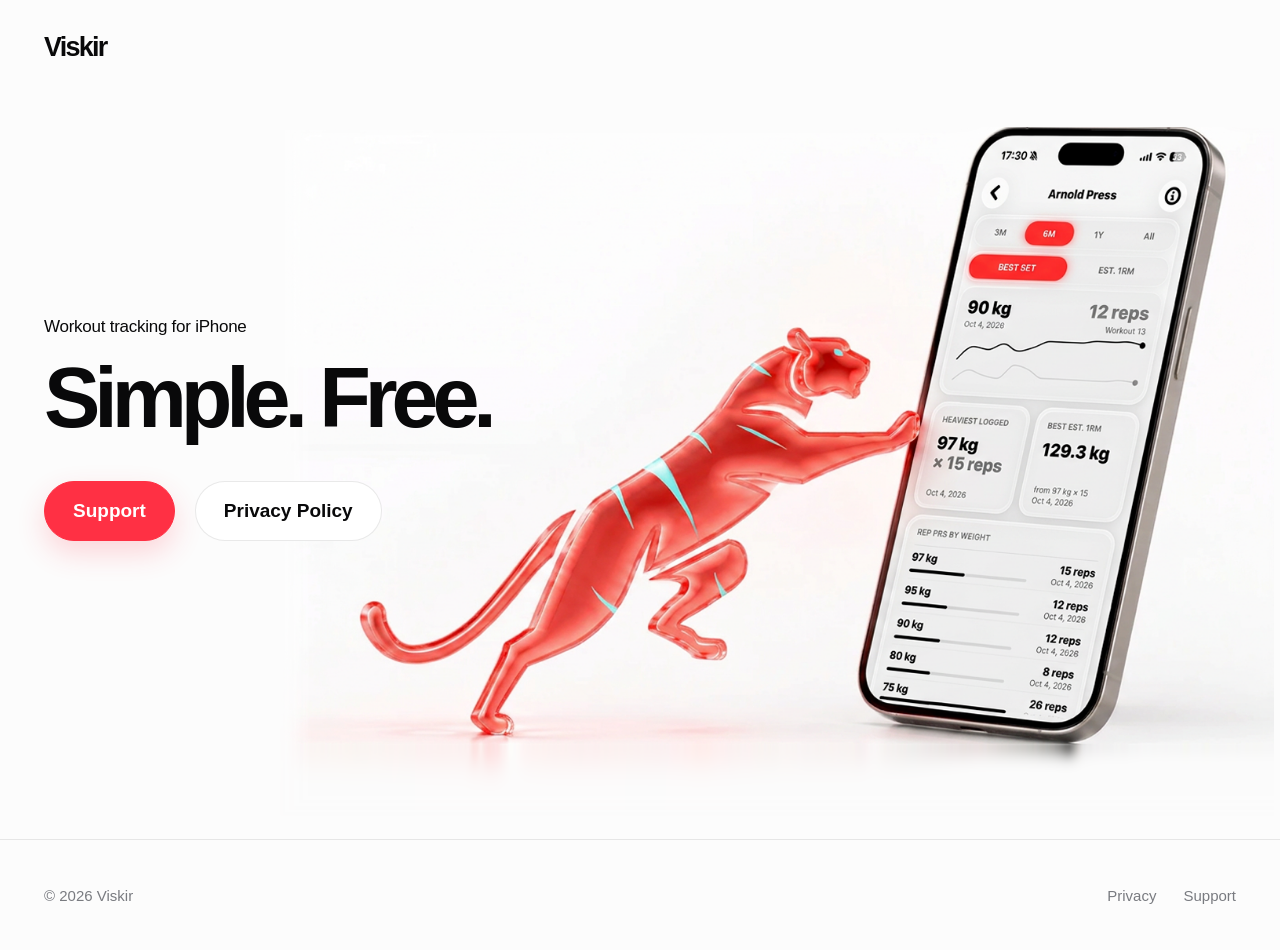
==== index.html @ d19cb5d6 "Correct Viskir hero top-edge mask; preserve phone and bottom blend" ====
<!DOCTYPE html>
<html lang="en">
<head>
<meta charset="UTF-8"><meta name="viewport" content="width=device-width,initial-scale=1"/>
<meta name="theme-color" content="#fcfcfc"/>
<meta name="description" content="Viskir — simple, free workout tracking for iPhone."/>
<title>Viskir — Simple. Free.</title>
<style>
:root{--bg:#fcfcfc;--ink:#09090a;--accent:#ff3044;--muted:#797b80;--line:rgba(0,0,0,.085)}
*{box-sizing:border-box}html{background:var(--bg)}body{margin:0;min-height:100svh;display:grid;grid-template-rows:auto 1fr auto;background:var(--bg);color:var(--ink);font-family:-apple-system,BlinkMacSystemFont,"SF Pro Display","Helvetica Neue",Arial,sans-serif;-webkit-font-smoothing:antialiased}
a{color:inherit}.shell{width:min(calc(100% - 148px),1524px);margin-inline:auto}
header{height:95px;display:flex;align-items:center;position:relative;z-index:6}.brand{font-size:27px;font-weight:760;letter-spacing:-.065em;text-decoration:none}
.hero{position:relative;min-height:829px;display:flex;align-items:center;isolation:isolate}
.copy{position:relative;z-index:3;flex:none;width:57%;transform:translateY(-38px)}.eyebrow{font-size:19px;font-weight:500;letter-spacing:-.015em;margin:0 0 20px}
h1{margin:0;font-size:clamp(65px,6.4vw,108px);line-height:.98;font-weight:760;letter-spacing:-.072em;white-space:nowrap}
.actions{margin-top:42px;display:flex;gap:20px;flex-wrap:wrap}.btn{border:1px solid var(--line);border-radius:99px;display:inline-flex;align-items:center;justify-content:center;padding:0 28px;min-height:60px;font-size:19px;font-weight:600;text-decoration:none;background:white;transition:transform .15s,box-shadow .15s}
.btn:hover{transform:translateY(-2px)}.primary{background:var(--accent);border-color:var(--accent);color:#fff;box-shadow:0 12px 29px rgba(255,48,68,.19)}.primary:hover{box-shadow:0 16px 35px rgba(255,48,68,.26)}a:focus-visible{outline:3px solid var(--accent);outline-offset:4px}
.scene{position:absolute;inset:0;z-index:1;pointer-events:none;overflow:visible}.art{display:block;position:absolute;width:1272px;max-width:none;height:auto;right:calc((100% - 100vw)/2);top:-53px;user-select:none;/* fade only the EMPTY left border, never the tiger or phone edges */}
footer{min-height:110px;border-top:1px solid var(--line);position:relative;z-index:5;color:var(--muted)}.foot{min-height:110px;display:flex;align-items:center;justify-content:space-between;gap:16px;font-size:15px}.links{display:flex;gap:27px}.links a{text-decoration:none}.links a:hover{color:var(--ink)}
@media(min-width:1700px){.hero{min-height:calc(100svh - 205px)}.art{width:min(76vw,1450px);top:calc(50% - 390px)}}
@media(min-width:841px) and (max-width:1550px){.shell{width:calc(100% - 88px)}.hero{min-height:744px}.copy{width:56%}.eyebrow{font-size:17px}.art{width:clamp(820px,78vw,1250px);top:calc(50% - 340px);right:-38px}h1{font-size:clamp(65px,6.6vw,96px)}}
@media(max-width:840px){.shell{width:calc(100% - 40px)}header{height:78px}.brand{font-size:24px}.hero{min-height:0;display:block;padding:44px 0 0}.copy{width:100%;transform:none}.eyebrow{font-size:16px;margin-bottom:15px}h1{font-size:clamp(51px,10vw,78px)}.actions{margin-top:28px;gap:10px}.btn{min-height:50px;font-size:15px;padding:0 22px}.scene{position:relative;height:min(86vw,600px);margin:30px -20px 0;width:calc(100% + 40px);overflow:hidden}.art{width:min(126vw,760px);right:0;top:0}.foot,footer{min-height:74px}.foot{font-size:13px}.links{gap:17px}}
@media(max-width:500px){.scene{height:92vw;margin-top:24px}.art{width:136vw;right:-4vw;top:0}h1{font-size:clamp(48px,12.5vw,58px)}}
@media(max-width:360px){h1{font-size:46px}.btn{padding:0 18px}.art{width:141vw}}
@media(prefers-reduced-motion:reduce){.btn{transition:none}}
</style>
</head>
<body>
<header class="shell"><a class="brand" href="https://viskir.com/">Viskir</a></header>
<main><section class="shell hero" aria-label="Viskir workout tracking"><div class="copy">
<p class="eyebrow">Workout tracking for iPhone</p><h1>Simple. Free.</h1>
<nav class="actions" aria-label="Information"><a class="btn primary" href="https://viskir.com/support/">Support</a><a class="btn" href="https://viskir.com/privacy/">Privacy Policy</a></nav>
</div><div class="scene" aria-hidden="true"><img class="art" src="[data-uri]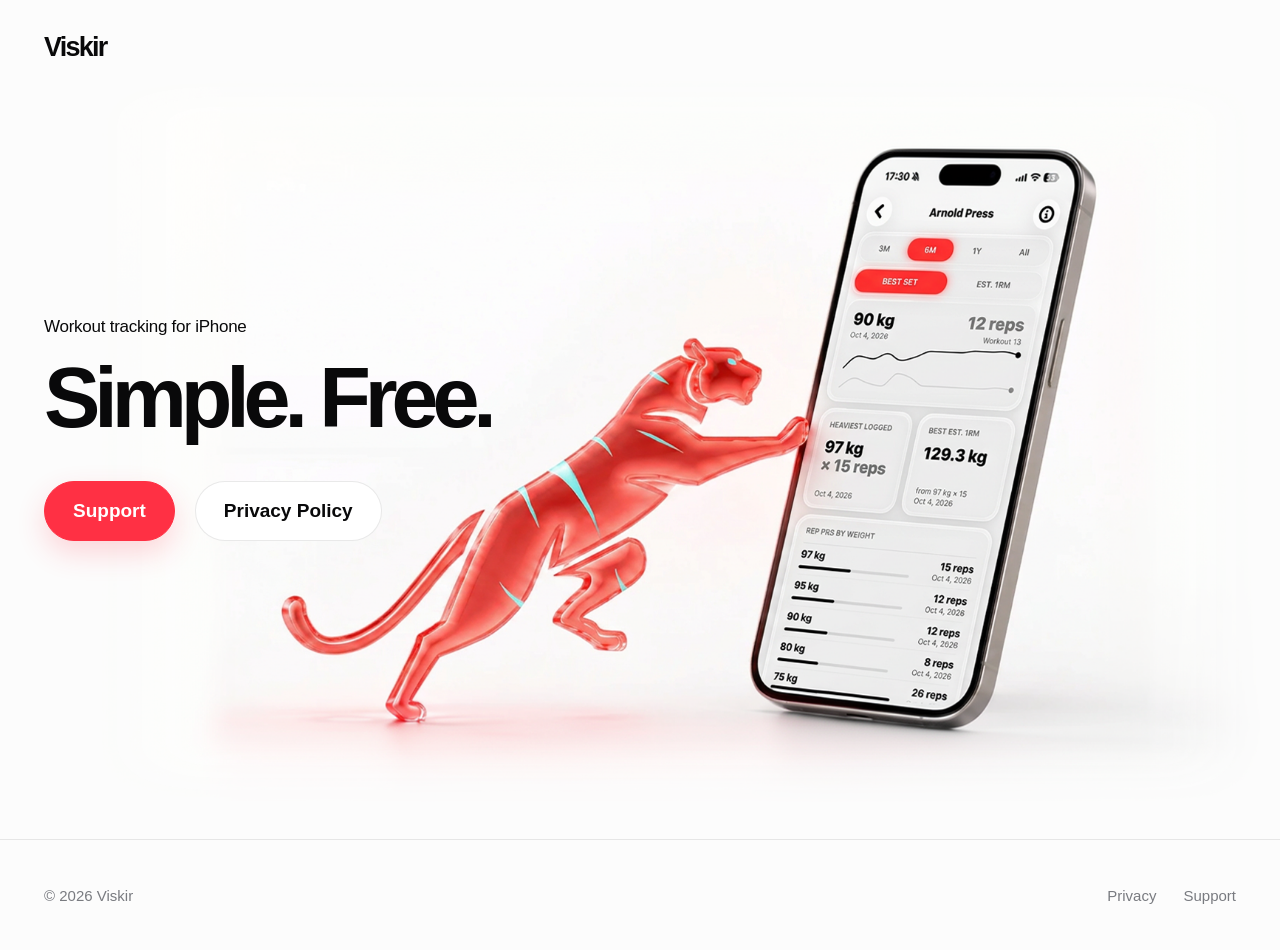
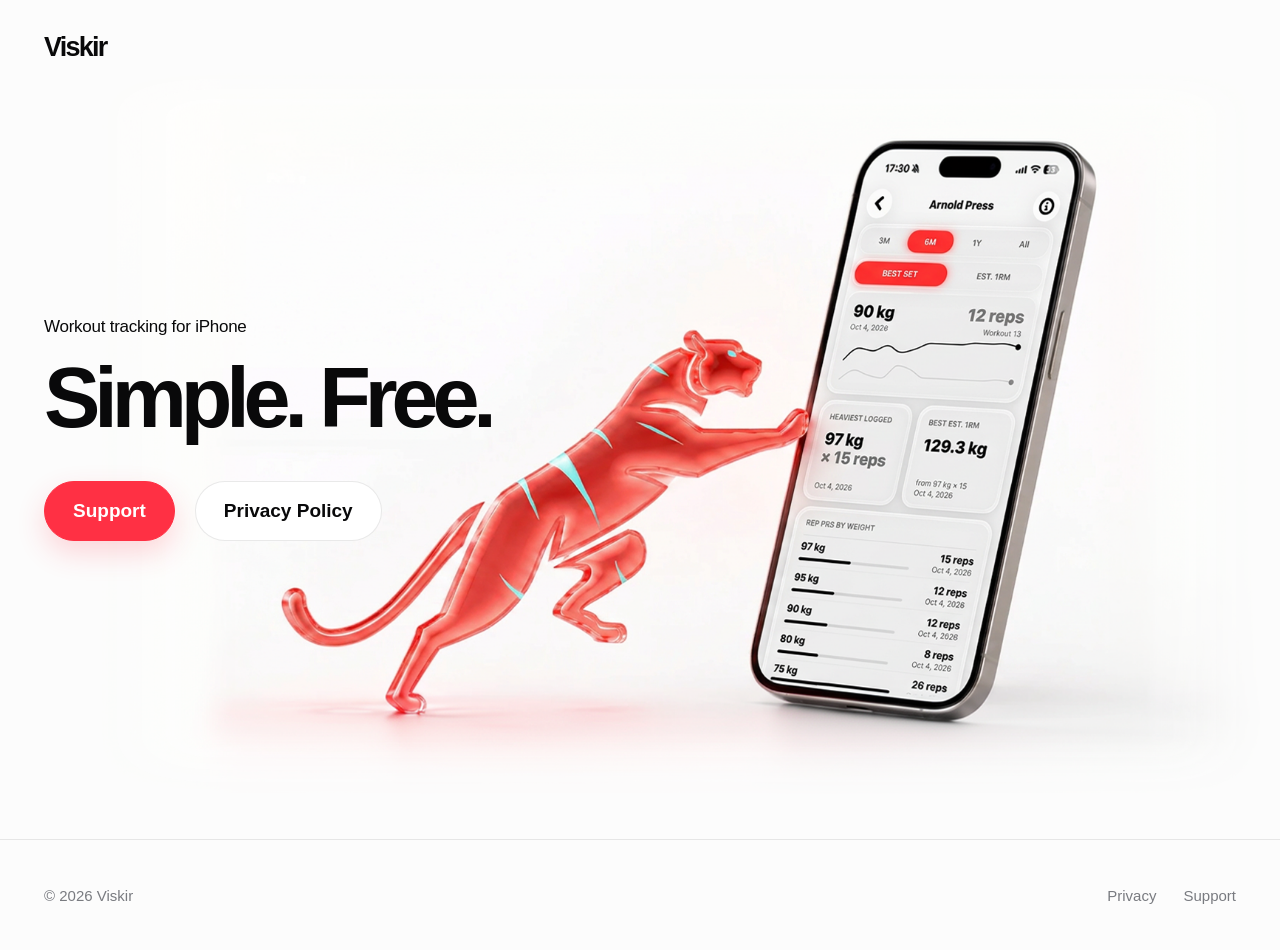
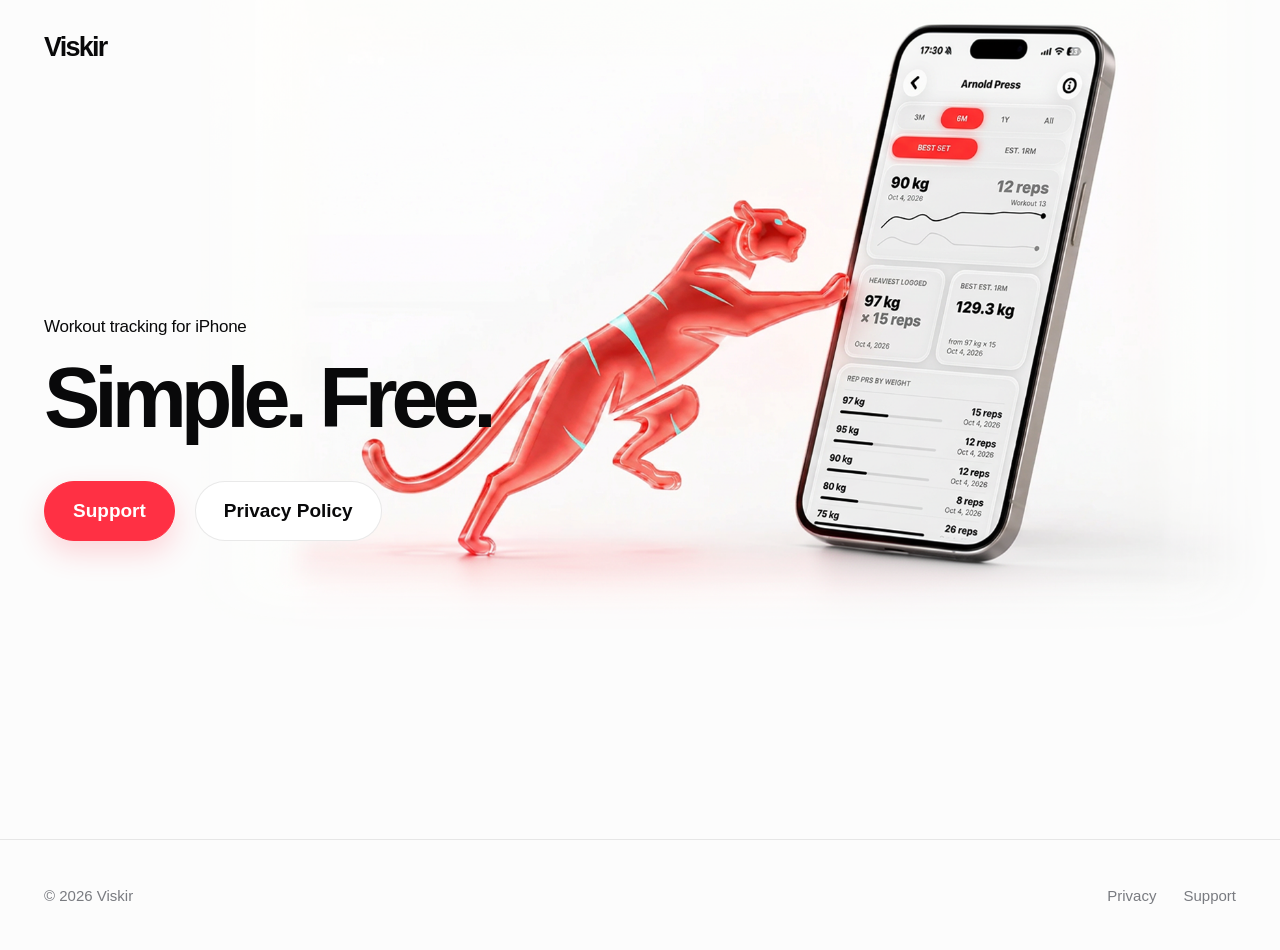
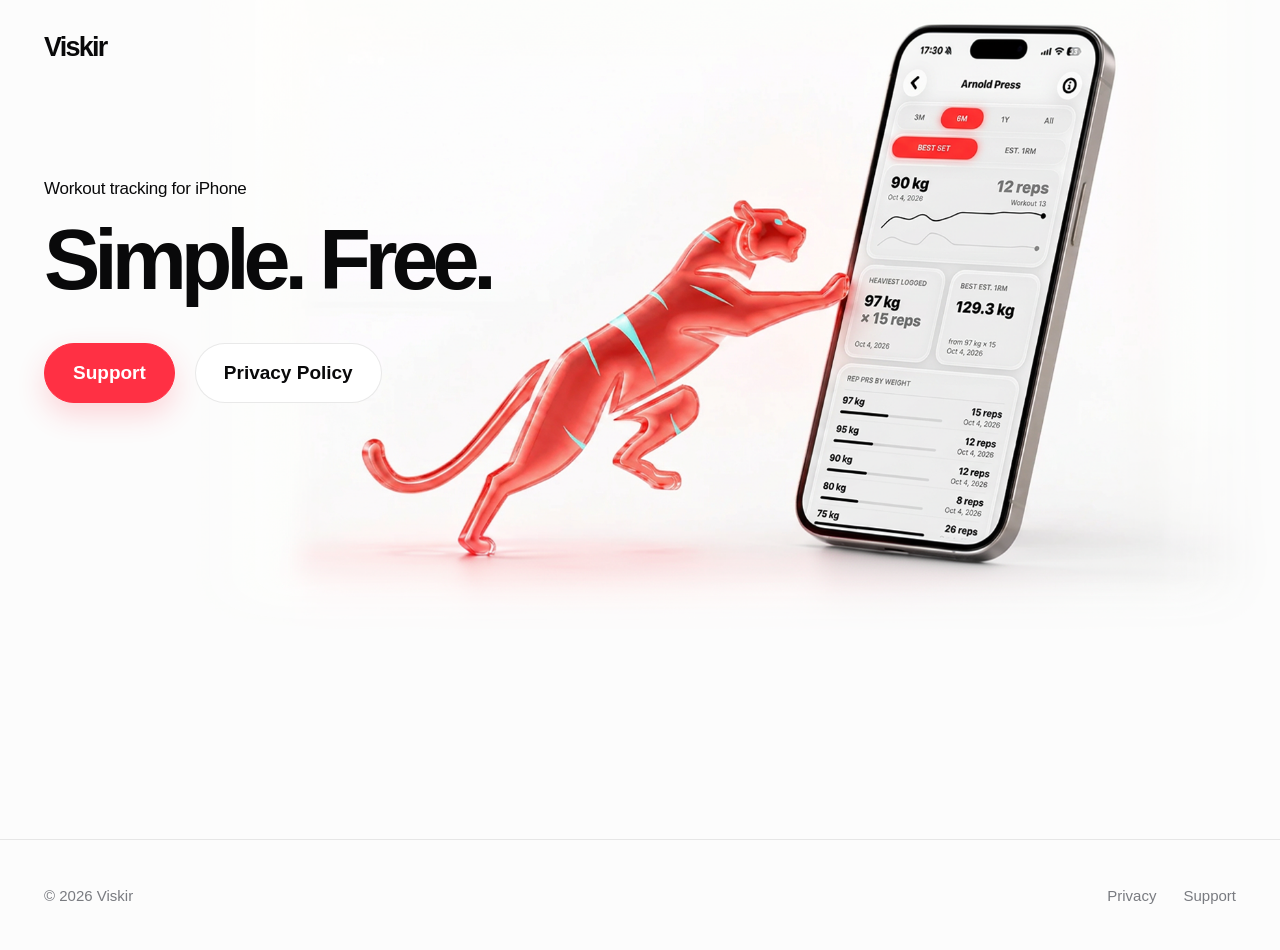
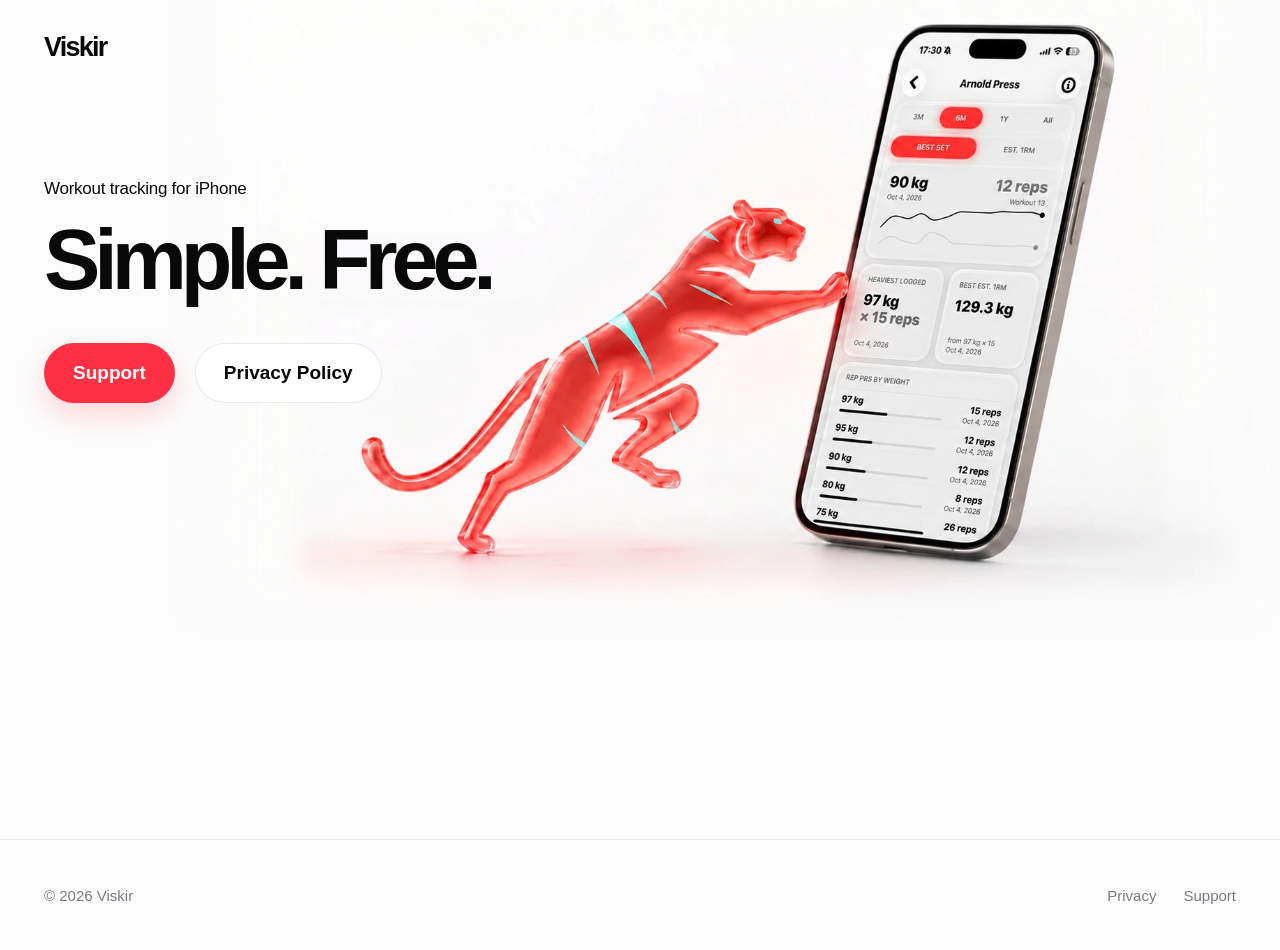
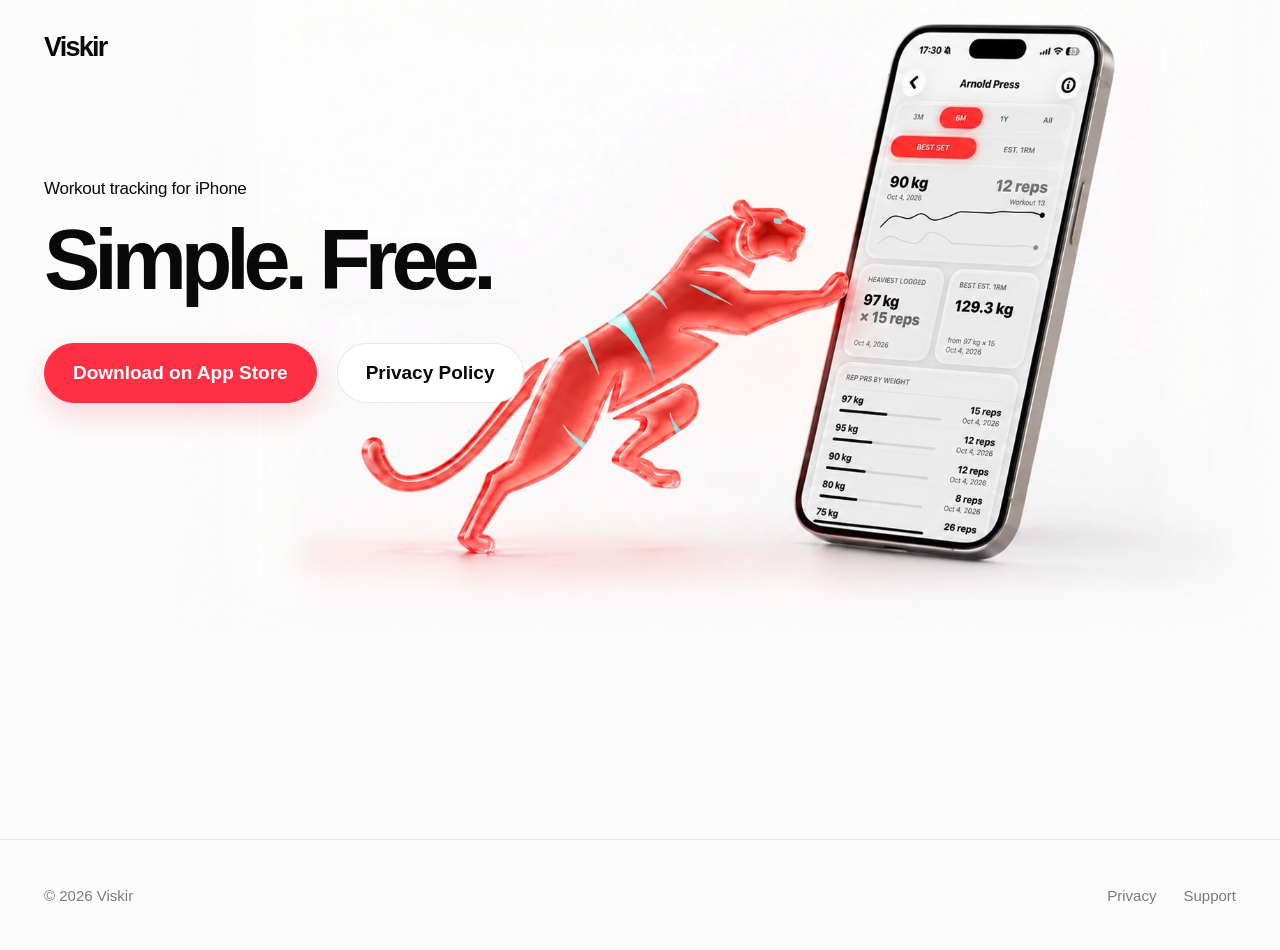
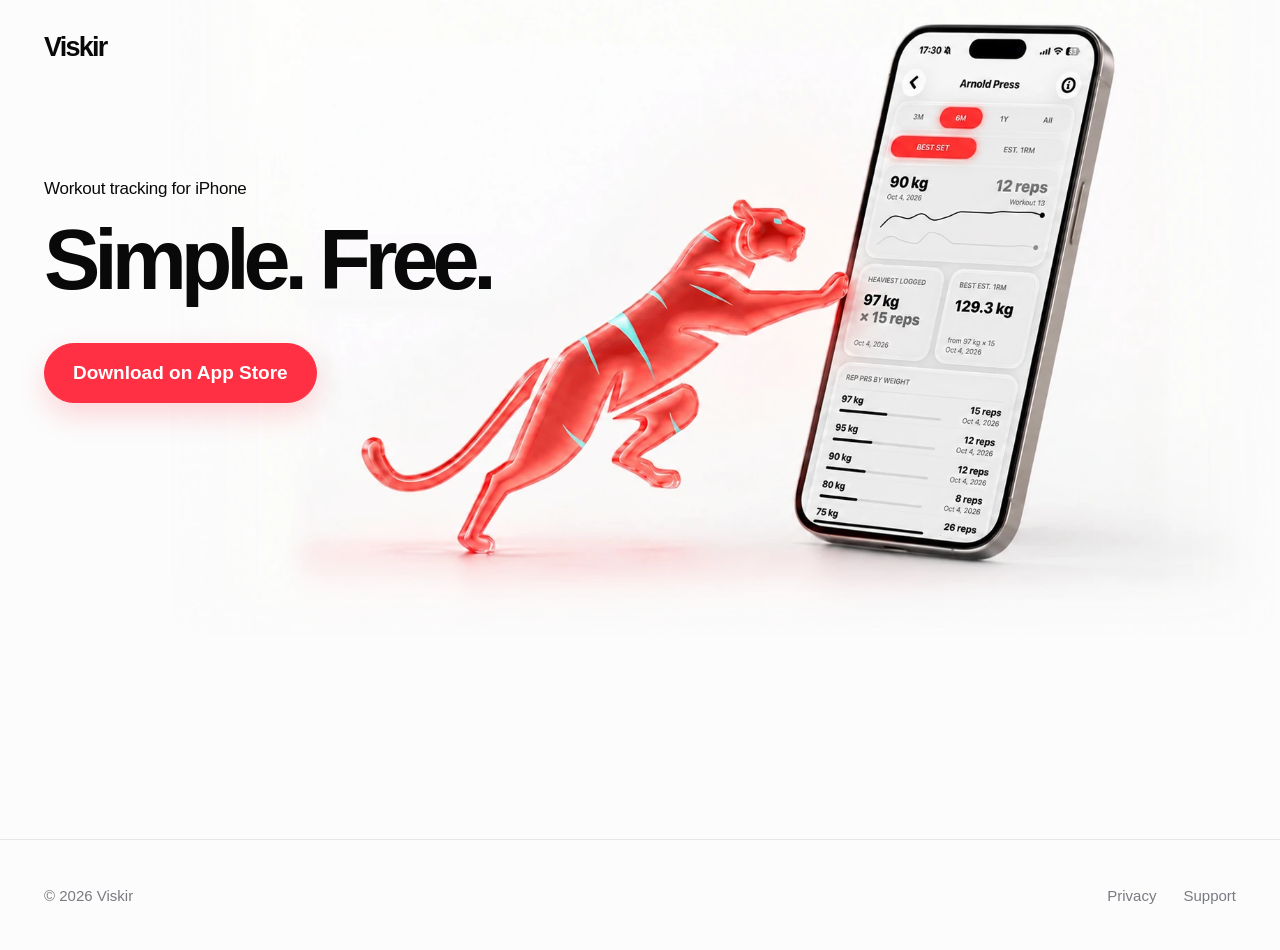
